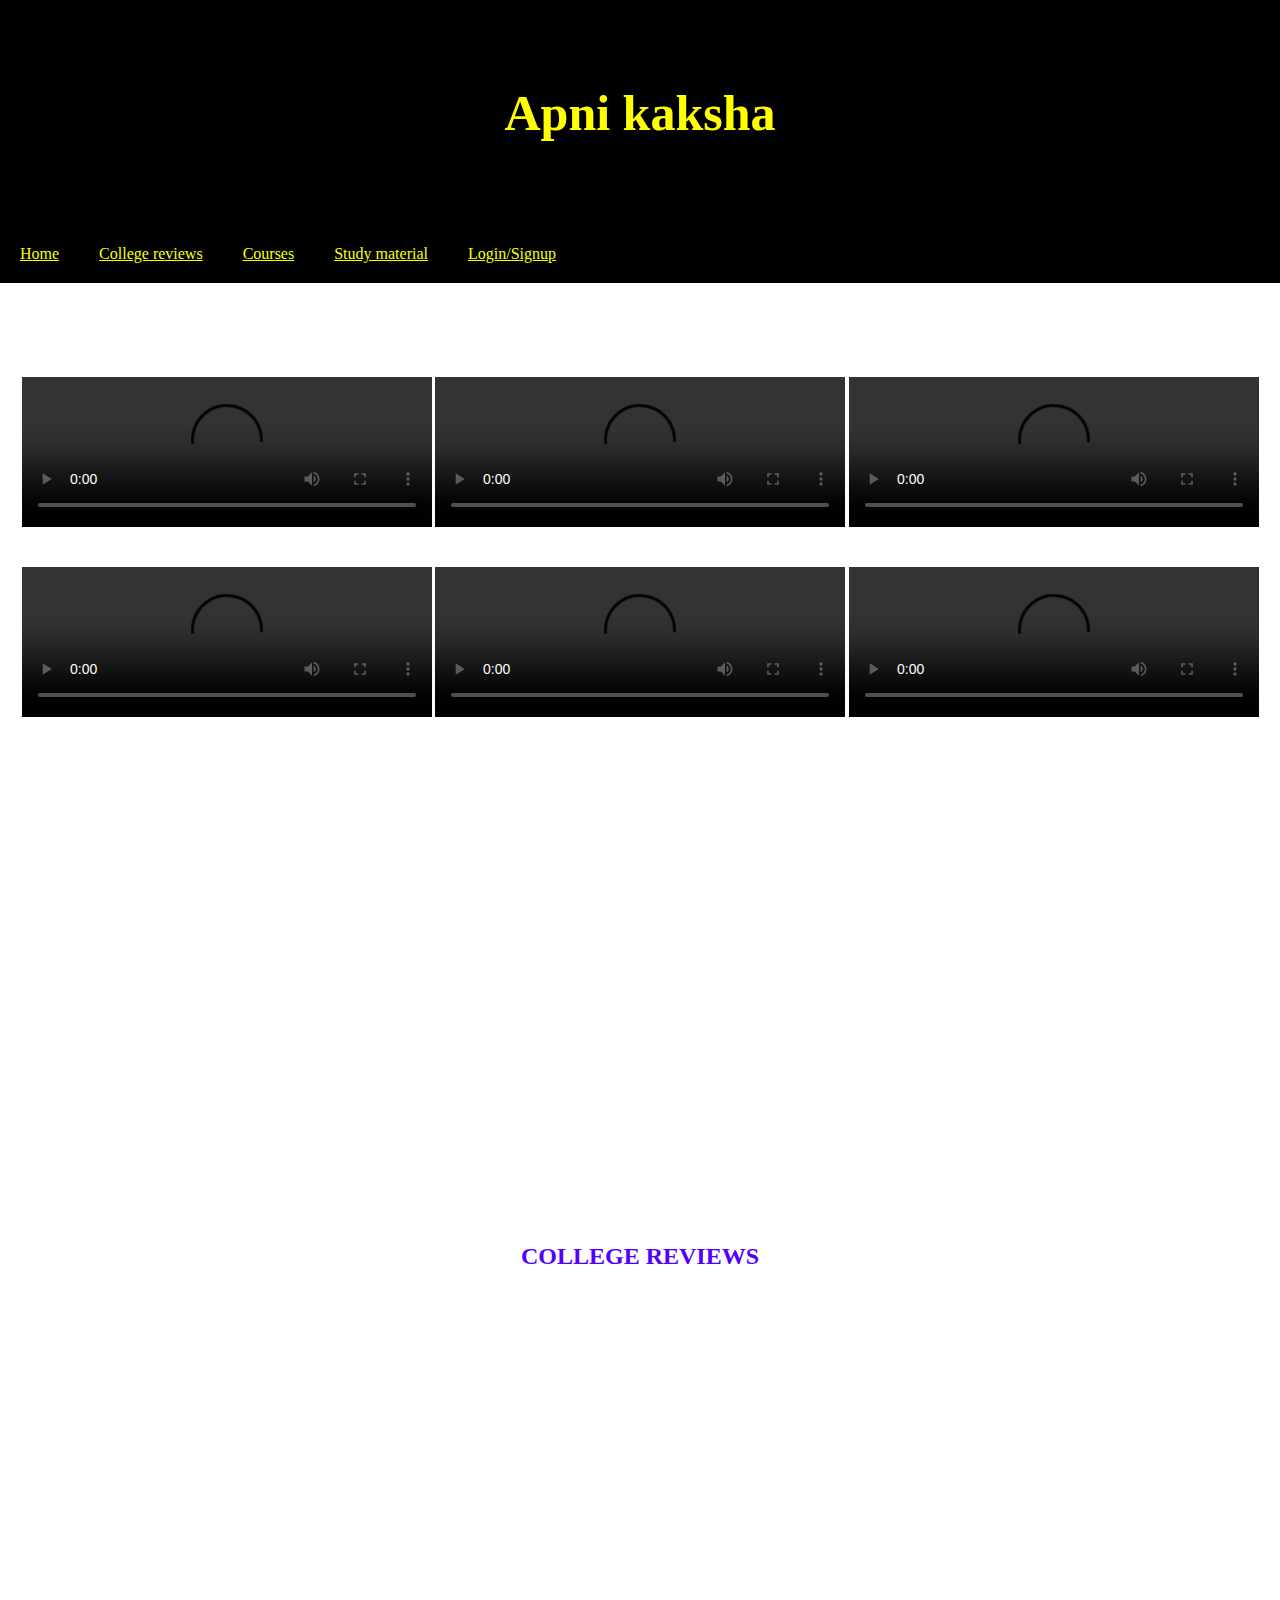
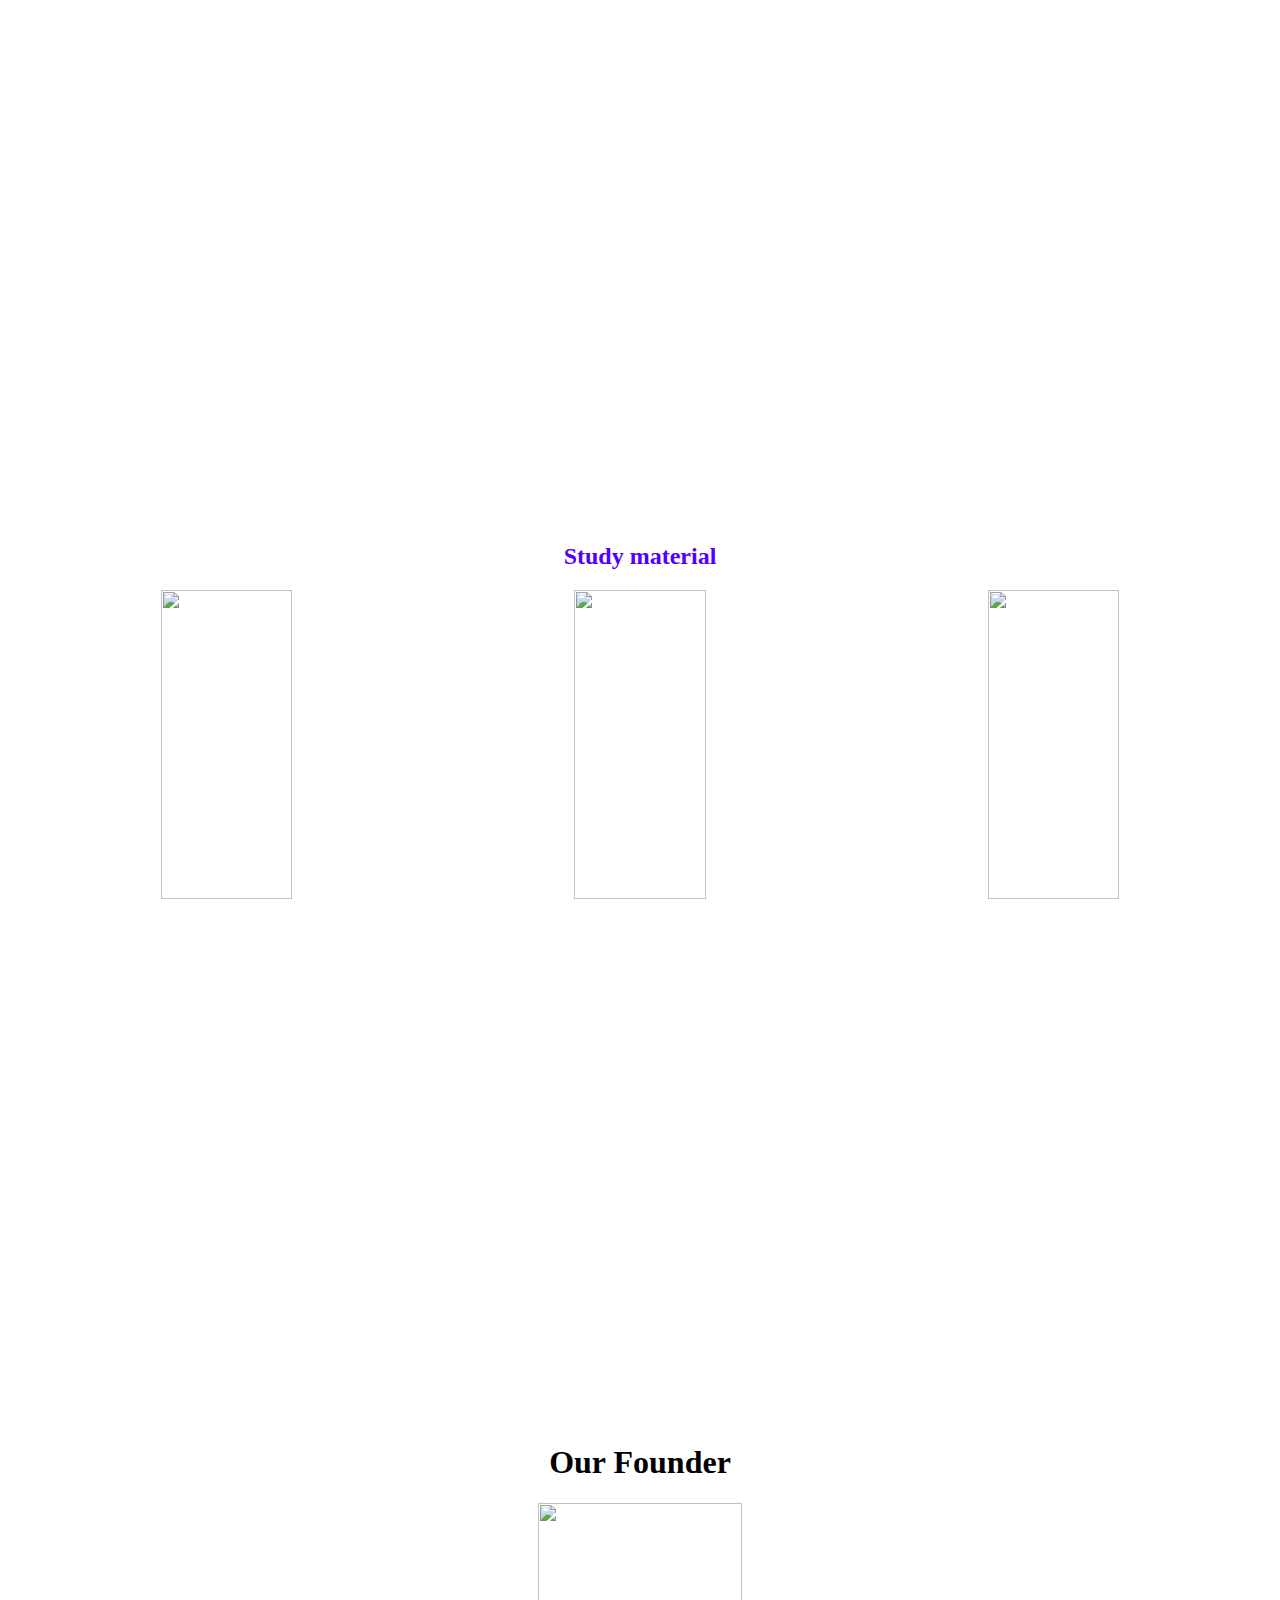
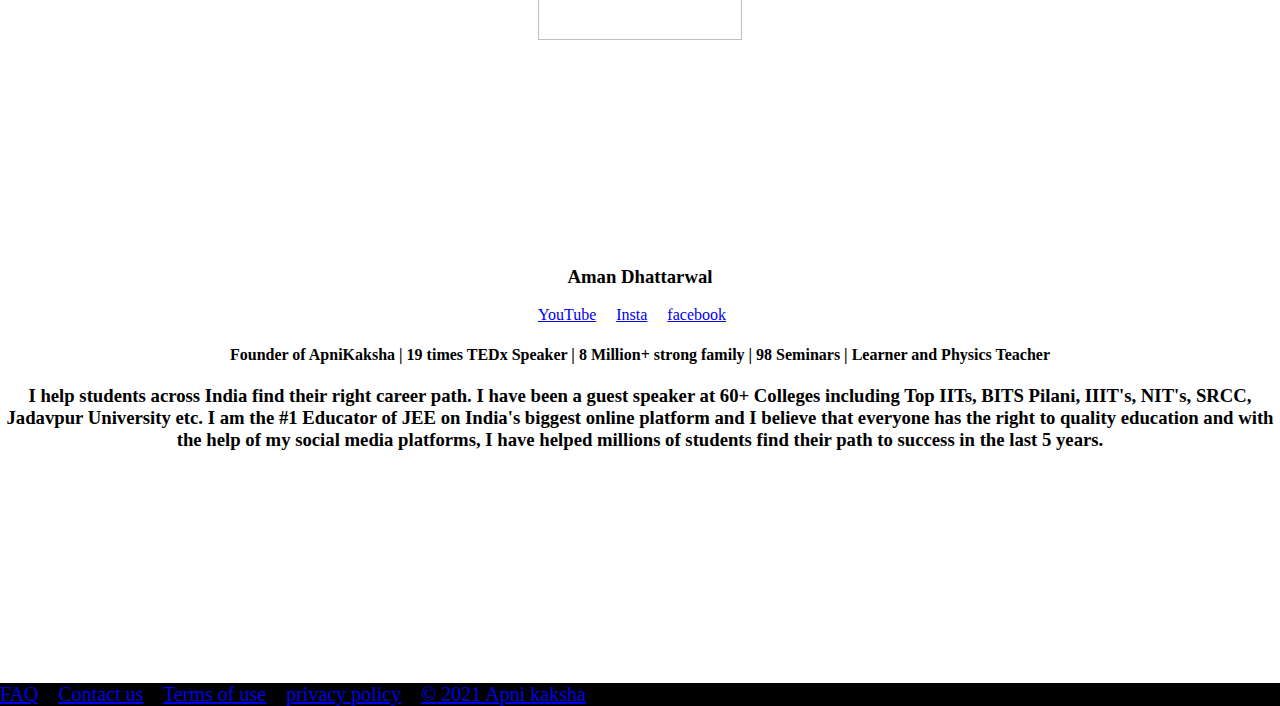
==== index.html @ 9b84be85 "Rename home.html to index.html" ====
<!DOCTYPE html>
<html lang="en">
  <head>
    <meta charset="UTF-8" />
    <meta http-equiv="X-UA-Compatible" content="IE=edge" />
    <meta name="viewport" content="width=, initial-scale=1.0" />
    <title>Apni kaksha home</title>
    <link rel="stylesheet" href="style.css" />
    <style>
      h2 {
        color: rgb(81, 0, 255);
      }
    </style>
  </head>
  <body>
    <header>
      <center><h1>Apni kaksha</h1></center>
    </header>
    <nav style="height: 200%; color: aqua">
      <a href="#">Home</a>
      <a href="#">College reviews</a>
      <a href="#">Courses</a>
      <a href="#">Study material</a>
      <a href="#">Login/Signup</a>
    </nav>
    <main>
      <section>
        <br /><br /><br />
        <video
          src="160.Bipartite Graph - C++ Placement Course _ Lecture 34.10.mp4"
          width="32%"
          controls
        ></video>
        <video
          src="160.Bipartite Graph - C++ Placement Course _ Lecture 34.10.mp4"
          width="32%"
          controls
        ></video>
        <video
          src="160.Bipartite Graph - C++ Placement Course _ Lecture 34.10.mp4"
          width="32%"
          controls
        ></video>
        <br />
        <br /><br />

        <video
          src="160.Bipartite Graph - C++ Placement Course _ Lecture 34.10.mp4"
          width="32%"
          controls
        ></video>
        <video
          src="160.Bipartite Graph - C++ Placement Course _ Lecture 34.10.mp4"
          width="32%"
          controls
        ></video>
        <video
          src="160.Bipartite Graph - C++ Placement Course _ Lecture 34.10.mp4"
          width="32%"
          controls
        ></video>
      </section>

      <section>
        <h2>COLLEGE REVIEWS</h2>
        <iframe
          width="32%"
          height="57%"
          src="https://www.youtube.com/embed/o5P-oreWpcQ"
          title="YouTube video player"
          frameborder="0"
          allow="accelerometer; autoplay; clipboard-write; encrypted-media; gyroscope; picture-in-picture"
          allowfullscreen
        ></iframe>
        <iframe
          width="32%"
          height="57%"
          src="https://www.youtube.com/embed/o5P-oreWpcQ"
          title="YouTube video player"
          frameborder="0"
          allow="accelerometer; autoplay; clipboard-write; encrypted-media; gyroscope; picture-in-picture"
          allowfullscreen
        ></iframe>
        <iframe
          width="32%"
          height="57%"
          src="https://www.youtube.com/embed/o5P-oreWpcQ"
          title="YouTube video player"
          frameborder="0"
          allow="accelerometer; autoplay; clipboard-write; encrypted-media; gyroscope; picture-in-picture"
          allowfullscreen
        ></iframe>
      </section>

      <section>
        <h2>Study material</h2>
        <a href="../notes/n1.txt">
          <img src="../notes/pic.jpg" width="32%" height="60%" alt=""
        /></a>
        <a target="../notes/n2.txt" href="notes/n2.txt">
          <img src="../notes/pic.jpg" width="32%" height="60%" alt=""
        /></a>
        <a target="../notes/n3.txt" href="notes/n3.txt">
          <img src="../notes/pic.jpg" width="32%" height="60%" alt=""
        /></a>
      </section>

      <section>
        <h1>Our Founder</h1>
        <img
          src="Lago_di_Braies_Italy_Samuele_Errico_Piccarini_6K.jpg"
          width="40%"
          height="40%"
          alt=""
        />
        <h3>Aman Dhattarwal</h3>

        <a href="https://www.youtube.com/c/amandhattarwal"> YouTube</a
        >&nbsp;&nbsp;&nbsp;&nbsp;
        <a href="https://www.youtube.com/c/amandhattarwal"> Insta</a
        >&nbsp;&nbsp;&nbsp;&nbsp;
        <a href="https://www.youtube.com/c/amandhattarwal"> facebook</a
        >&nbsp;&nbsp;&nbsp;&nbsp;

        <h4>
          Founder of ApniKaksha | 19 times TEDx Speaker | 8 Million+ strong
          family | 98 Seminars | Learner and Physics Teacher
        </h4>
        <h3>
          I help students across India find their right career path. I have been
          a guest speaker at 60+ Colleges including Top IITs, BITS Pilani,
          IIIT's, NIT's, SRCC, Jadavpur University etc. I am the #1 Educator of
          JEE on India's biggest online platform and I believe that everyone has
          the right to quality education and with the help of my social media
          platforms, I have helped millions of students find their path to
          success in the last 5 years.
        </h3>
      </section>
    </main>
    <footer
      style="font-size: 125%; word-spacing: 200%; background-color: black"
    >
      <a href="#">FAQ</a>&nbsp;&nbsp;&nbsp;
      <a href="#"> Contact us</a>&nbsp;&nbsp;&nbsp;
      <a href="#">Terms of use</a>&nbsp;&nbsp;&nbsp;
      <a href="#"> privacy policy</a>&nbsp;&nbsp;&nbsp;
      <a href="#">&copy; 2021 Apni kaksha</a>&nbsp;&nbsp;&nbsp;
    </footer>
  </body>
</html>
---- style.css ----
* {
  box-sizing: border-box;
  list-style: none;
}
body {
  margin: 0px;
}
header {
  padding: 50px;
  text-align: center;
  background-color: black;
  color: yellow;
}

header h1 {
  font-size: 50px;
}

nav a {
  display: block;
  color: yellow;
  padding: 20px;
  text-align: center;
  float: left;
}

nav {
  background-color: black;
  overflow: hidden;
  text-align: center;
}

nav a:hover {
  color: aqua;
}
section {
  text-align: center;
  padding-top: 40px;
  height: 100vh;
}
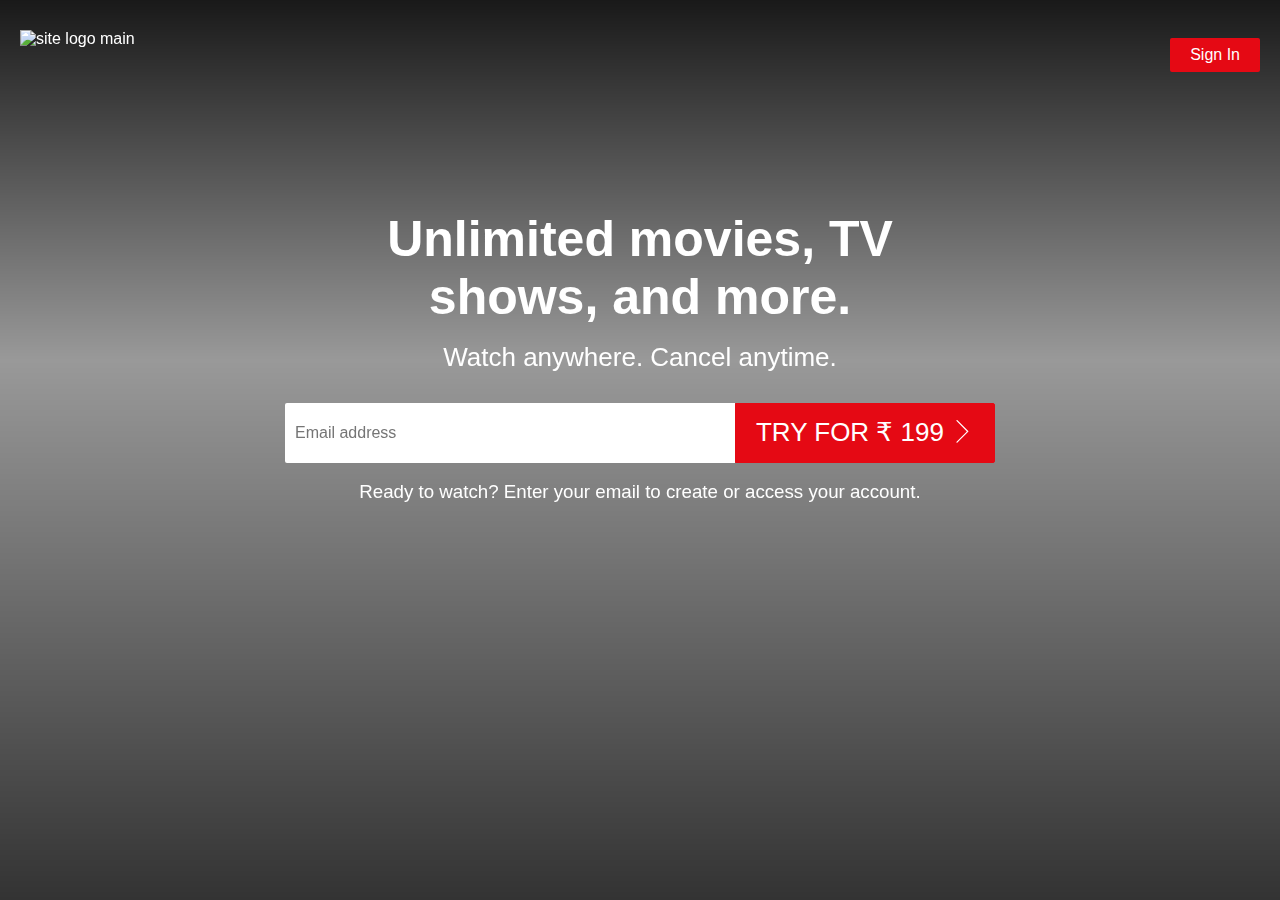
==== commit 66935a90: "ini" ====
--- a/index.html
+++ b/index.html
@@ -1,150 +1,97 @@
 <!DOCTYPE html>
-<html lang="en">
-  <head>
-    <meta charset="UTF-8" />
-    <meta http-equiv="X-UA-Compatible" content="IE=edge" />
-    <meta name="viewport" content="width=, initial-scale=1.0" />
-    <title>Apni kaksha home</title>
-    <link rel="stylesheet" href="style.css" />
-    <style>
-      h2 {
-        color: rgb(81, 0, 255);
-      }
-    </style>
-  </head>
-  <body>
-    <header>
-      <center><h1>Apni kaksha</h1></center>
-    </header>
-    <nav style="height: 200%; color: aqua">
-      <a href="#">Home</a>
-      <a href="#">College reviews</a>
-      <a href="#">Courses</a>
-      <a href="#">Study material</a>
-      <a href="#">Login/Signup</a>
-    </nav>
-    <main>
-      <section>
-        <br /><br /><br />
-        <video
-          src="160.Bipartite Graph - C++ Placement Course _ Lecture 34.10.mp4"
-          width="32%"
-          controls
-        ></video>
-        <video
-          src="160.Bipartite Graph - C++ Placement Course _ Lecture 34.10.mp4"
-          width="32%"
-          controls
-        ></video>
-        <video
-          src="160.Bipartite Graph - C++ Placement Course _ Lecture 34.10.mp4"
-          width="32%"
-          controls
-        ></video>
-        <br />
-        <br /><br />
+<!--[if lt IE 7]>      <html class="no-js lt-ie9 lt-ie8 lt-ie7"> <![endif]-->
+<!--[if IE 7]>         <html class="no-js lt-ie9 lt-ie8"> <![endif]-->
+<!--[if IE 8]>         <html class="no-js lt-ie9"> <![endif]-->
+<!--[if gt IE 8]><!-->
+<html class="no-js">
+<!--<![endif]-->
 
-        <video
-          src="160.Bipartite Graph - C++ Placement Course _ Lecture 34.10.mp4"
-          width="32%"
-          controls
-        ></video>
-        <video
-          src="160.Bipartite Graph - C++ Placement Course _ Lecture 34.10.mp4"
-          width="32%"
-          controls
-        ></video>
-        <video
-          src="160.Bipartite Graph - C++ Placement Course _ Lecture 34.10.mp4"
-          width="32%"
-          controls
-        ></video>
-      </section>
+<head>
+    <meta charset="utf-8">
+    <meta http-equiv="X-UA-Compatible" content="IE=edge">
+    <title>Netflix world – Watch TV Shows Online, Watch Movies Online</title>
+    <meta name="description" content="Netflix world – Watch TV Shows Online, Watch Movies Online">
+    <meta name="viewport" content="width=device-width, initial-scale=1">
+    <link rel="stylesheet" href="assets/css/landing-pages.css">
+</head>
 
-      <section>
-        <h2>COLLEGE REVIEWS</h2>
-        <iframe
-          width="32%"
-          height="57%"
-          src="https://www.youtube.com/embed/o5P-oreWpcQ"
-          title="YouTube video player"
-          frameborder="0"
-          allow="accelerometer; autoplay; clipboard-write; encrypted-media; gyroscope; picture-in-picture"
-          allowfullscreen
-        ></iframe>
-        <iframe
-          width="32%"
-          height="57%"
-          src="https://www.youtube.com/embed/o5P-oreWpcQ"
-          title="YouTube video player"
-          frameborder="0"
-          allow="accelerometer; autoplay; clipboard-write; encrypted-media; gyroscope; picture-in-picture"
-          allowfullscreen
-        ></iframe>
-        <iframe
-          width="32%"
-          height="57%"
-          src="https://www.youtube.com/embed/o5P-oreWpcQ"
-          title="YouTube video player"
-          frameborder="0"
-          allow="accelerometer; autoplay; clipboard-write; encrypted-media; gyroscope; picture-in-picture"
-          allowfullscreen
-        ></iframe>
-      </section>
+<body>
+    <!--[if lt IE 7]>
+            <p class="browsehappy">You are using an <strong>outdated</strong> browser. Please <a href="#">upgrade your browser</a> to improve your experience.</p>
+        <![endif]-->
 
-      <section>
-        <h2>Study material</h2>
-        <a href="../notes/n1.txt">
-          <img src="../notes/pic.jpg" width="32%" height="60%" alt=""
-        /></a>
-        <a target="../notes/n2.txt" href="notes/n2.txt">
-          <img src="../notes/pic.jpg" width="32%" height="60%" alt=""
-        /></a>
-        <a target="../notes/n3.txt" href="notes/n3.txt">
-          <img src="../notes/pic.jpg" width="32%" height="60%" alt=""
-        /></a>
-      </section>
 
-      <section>
-        <h1>Our Founder</h1>
-        <img
-          src="Lago_di_Braies_Italy_Samuele_Errico_Piccarini_6K.jpg"
-          width="40%"
-          height="40%"
-          alt=""
-        />
-        <h3>Aman Dhattarwal</h3>
+    <!-- index page block start | main landing page home | -->
 
-        <a href="https://www.youtube.com/c/amandhattarwal"> YouTube</a
-        >&nbsp;&nbsp;&nbsp;&nbsp;
-        <a href="https://www.youtube.com/c/amandhattarwal"> Insta</a
-        >&nbsp;&nbsp;&nbsp;&nbsp;
-        <a href="https://www.youtube.com/c/amandhattarwal"> facebook</a
-        >&nbsp;&nbsp;&nbsp;&nbsp;
+    <main style="padding: 0px 10px;">
+        <header class="d-flex space-between middle-align">
+            <img src="images/logo.png" height="50px" width="170px" alt="site logo main"></img>
+            <button class="button"><a href="login.html"> Sign In</a></button>
+        </header>
+        <section id="landing-hero-section" class=" d-flex direction-column flex-center middle-align">
 
-        <h4>
-          Founder of ApniKaksha | 19 times TEDx Speaker | 8 Million+ strong
-          family | 98 Seminars | Learner and Physics Teacher
-        </h4>
-        <h3>
-          I help students across India find their right career path. I have been
-          a guest speaker at 60+ Colleges including Top IITs, BITS Pilani,
-          IIIT's, NIT's, SRCC, Jadavpur University etc. I am the #1 Educator of
-          JEE on India's biggest online platform and I believe that everyone has
-          the right to quality education and with the help of my social media
-          platforms, I have helped millions of students find their path to
-          success in the last 5 years.
-        </h3>
-      </section>
+            <h1>Unlimited movies, TV shows, and more.</h1>
+            <h2>Watch anywhere. Cancel anytime.</h2>
+
+            <!-- landing page form start -->
+            <form class="email-form d-flex" id="email-form" method="POST" action="register.html">
+
+                <h3 class="email-form-title">Ready to watch? Enter your email to create or access your account.</h3>
+                <p id="email-error" style="color: #e50914; font-weight: 600; display: none;">Enter correct email</p>
+
+                <div class="email-form-lockup d-flex">
+
+                    <div>
+                        <input type="email" name="email" class="emailField" id="id_email" value="" tabindex="0"
+                            autocomplete="email" maxlength="50" minlength="5" placeholder="Email address"
+                            onchange="validateEmail()" />
+                        
+                    </div>
+                    <button class="button submit" type="submit" id="submitbutton" tabindex="0" disabled="disabled">
+                        <span class="hero-cta-btn-txt">TRY FOR
+                            ₹&nbsp;199
+                        </span>
+                        <!-- right arrow icon-->
+                        <span>
+                            <svg version="1.1" id="right-icon" xmlns="http://www.w3.org/2000/svg"
+                                xmlns:xlink="http://www.w3.org/1999/xlink" x="0px" y="0px" viewBox="0 0 477.175 477.175"
+                                style="enable-background:new 0 0 477.175 477.175;" xml:space="preserve">
+                                <g>
+                                    <path
+                                        d="M360.731,229.075l-225.1-225.1c-5.3-5.3-13.8-5.3-19.1,0s-5.3,13.8,0,19.1l215.5,215.5l-215.5,215.5
+		                                c-5.3,5.3-5.3,13.8,0,19.1c2.6,2.6,6.1,4,9.5,4c3.4,0,6.9-1.3,9.5-4l225.1-225.1C365.931,242.875,365.931,234.275,360.731,229.075z"
+                                        fill="white" />
+
+                                </g>
+                            </svg>
+                        </span>
+                    </button>
+
+
+                </div>
+                
+            </form>
+            <!--form container end-->
+        </section>
     </main>
-    <footer
-      style="font-size: 125%; word-spacing: 200%; background-color: black"
-    >
-      <a href="#">FAQ</a>&nbsp;&nbsp;&nbsp;
-      <a href="#"> Contact us</a>&nbsp;&nbsp;&nbsp;
-      <a href="#">Terms of use</a>&nbsp;&nbsp;&nbsp;
-      <a href="#"> privacy policy</a>&nbsp;&nbsp;&nbsp;
-      <a href="#">&copy; 2021 Apni kaksha</a>&nbsp;&nbsp;&nbsp;
-    </footer>
-  </body>
-</html>
+
+    <script>
+        //function to validate email address on input text change and enable submit button if it's true
+        function validateEmail() {
+            let email = document.getElementById('id_email').value;
+            let re = /\S+@\S+\.\S+/;
+            let result = re.test(email);
+            if (result) {
+                document.getElementById('email-error').style.display = "none";
+                document.getElementById('submitbutton').disabled = false;
+               // document.getElementById("email-form").submit();
+            }
+            else {
+                document.getElementById('email-error').style.display = "block";
+                document.getElementById('submitbutton').disabled = true;
+            }
+        }
+    </script>
+</body>
+
+</html>--- a/assets/css/landing-pages.css
+++ b/assets/css/landing-pages.css
@@ -0,0 +1,231 @@
+html,body{
+    margin: 0;
+    padding: 0;
+    font-family: 'Helvetica Neue', Helvetica, Arial, sans-serif;
+    font-size: 16px;
+    direction: ltr;
+    -webkit-font-smoothing: antialiased;
+    color: white;
+    overflow-x: hidden;
+}
+.d-flex{
+    display: flex;
+    flex-wrap: wrap;
+}
+.flex-basis{
+    flex-basis: 100%;
+}
+.flex-center{
+    justify-content: center;
+}
+.middle-align{
+    align-items: center;
+}
+.direction-column{
+    flex-direction: column;
+}
+.flex-start{
+    align-items: flex-start;
+}
+.space-between{
+    justify-content: space-between;
+}
+
+h1,h2{
+    font-size: 40px;
+}
+a{
+    text-decoration: none;
+    color: white;
+    text-transform: none;
+}
+.button{
+    border: none;
+    padding: 8px 20px;
+    font-size: 16px;
+    border-radius: 2px;
+    text-transform: uppercase;
+    font-weight: 400;
+    background: #e50914;
+    color: white;
+    cursor: pointer;
+}
+
+/* index page styling start */
+body::before{
+    content: '';
+    left: 0;
+    top: 0;
+    z-index: -1;
+    position: fixed;
+    background-image: linear-gradient(to top, rgba(0, 0, 0, 0.8) 0%, rgba(0, 0, 0, 0.4) 60%, rgba(0, 0, 0, 0.9) 100%),url('../../images/netflix\ clone\ home\ page\ background\ image\ multiple\ shows\ collage.jpg');
+    background-repeat: no-repeat;
+    background-size: cover;
+    width: 100%;
+    height: 100%;
+}
+
+main{
+    max-width: 1280px;
+    margin: auto;
+}
+header{
+    padding: 30px 10px;
+}
+
+#landing-hero-section{
+    position: relative;
+    width: 100%;
+    padding: 100px 0;
+    margin: 0 auto;
+    text-align: center;
+    z-index: 1;
+}
+
+#landing-hero-section h1{
+    max-width: 640px;
+    text-align: center;
+    margin: auto;
+    font-size: 3.125rem;
+}
+#landing-hero-section h2{
+    margin: 1rem auto;
+    text-align: center;
+    max-width: 640px;
+    font-size: 1.625rem;
+    font-weight: 400;
+}
+@media (max-width: 450px){
+    #landing-hero-section h1, #landing-hero-section h2{
+        margin-left: 0px;
+        margin-right: auto;
+    }
+    #landing-hero-section{
+        display: block !important;
+    }
+    #landing-hero-section .email-form-lockup{
+        margin: 0px !important;
+    }
+}
+#landing-hero-section form{
+    flex-flow: column-reverse;
+    max-width: 950px;
+    padding-top: .85rem;
+}
+#landing-hero-section form h3{
+    font-weight: 400;
+}
+#landing-hero-section .emailField{
+    padding: 10px;
+    font-size: 16px;
+    font-weight: 500;
+    color: #1f1f1f;
+    min-width: 450px;
+    height: 60px !important;
+    box-sizing: border-box;
+    border-top-left-radius: 2px;
+    border-bottom-left-radius: 2px;
+    border: 0;
+}
+
+#landing-hero-section .email-form-lockup{
+    text-align: center;
+    flex-direction: row;
+    margin: auto;
+}
+#landing-hero-section .submit{
+    font-size: 1.625rem;
+    min-height: 60px;
+    border: 1px solid #e50914;
+    border-radius: 0;
+    border-top-right-radius: 2px;
+    border-bottom-right-radius: 2px;
+}
+
+#right-icon{
+    width: 1.425rem;
+    color: white;
+    margin-bottom: -2px;
+}
+
+@media (max-width: 770px){
+    .email-form-lockup{
+        display: block;
+    }
+    .submit{
+        margin-top: 15px;
+    }
+}
+
+/* <!--Login form styling start--> */
+input:focus,
+select:focus,
+textarea:focus,
+button:focus {
+    outline: none;
+}
+
+.loginContainer{
+    max-width: 300px;
+    margin: auto;
+    background-color: black;
+    box-shadow: var(--box-shadow);
+    padding: 30px 60px 68px 40px;
+    border-radius: 3px;
+}
+.loginContainer h2{
+    color: #fff;
+    font-size: 32px;
+    font-weight: bold;
+    margin-bottom: 28px !important;
+}
+#loginForm input, #loginForm button{
+    padding: 16px 5px;
+    margin-top: 30px;
+    border: 0;
+}
+#loginForm input{
+    background: #333;
+    color: white;
+    border-radius: 3px;
+}
+#loginForm #email{
+    margin: 0;
+}
+#loginForm .para{
+    margin-top: 20px;
+    color: gray;
+}
+#loginForm #errorEmail, #errorPassword{
+    color: #E87C03;
+    font-size: 14px;
+}
+#loginForm p .signUp{
+    color: white;
+}
+/* Register page styling start */
+
+
+
+
+/* Logout page styling start */
+.logoutContainer{
+    color: black;
+    max-width: 400px;
+    background: white;
+    margin: auto;
+    margin-top: 60px;
+    padding: 30px;
+    border-radius: 3px;
+}
+.logoutContainer p{
+    margin-top: 20px;
+}
+.logoutContainer button{
+    margin-top: 30px;
+    padding: 15px;
+    font-size: 20px;
+}
+.logoutButton{
+    background: #0080ff;
+}